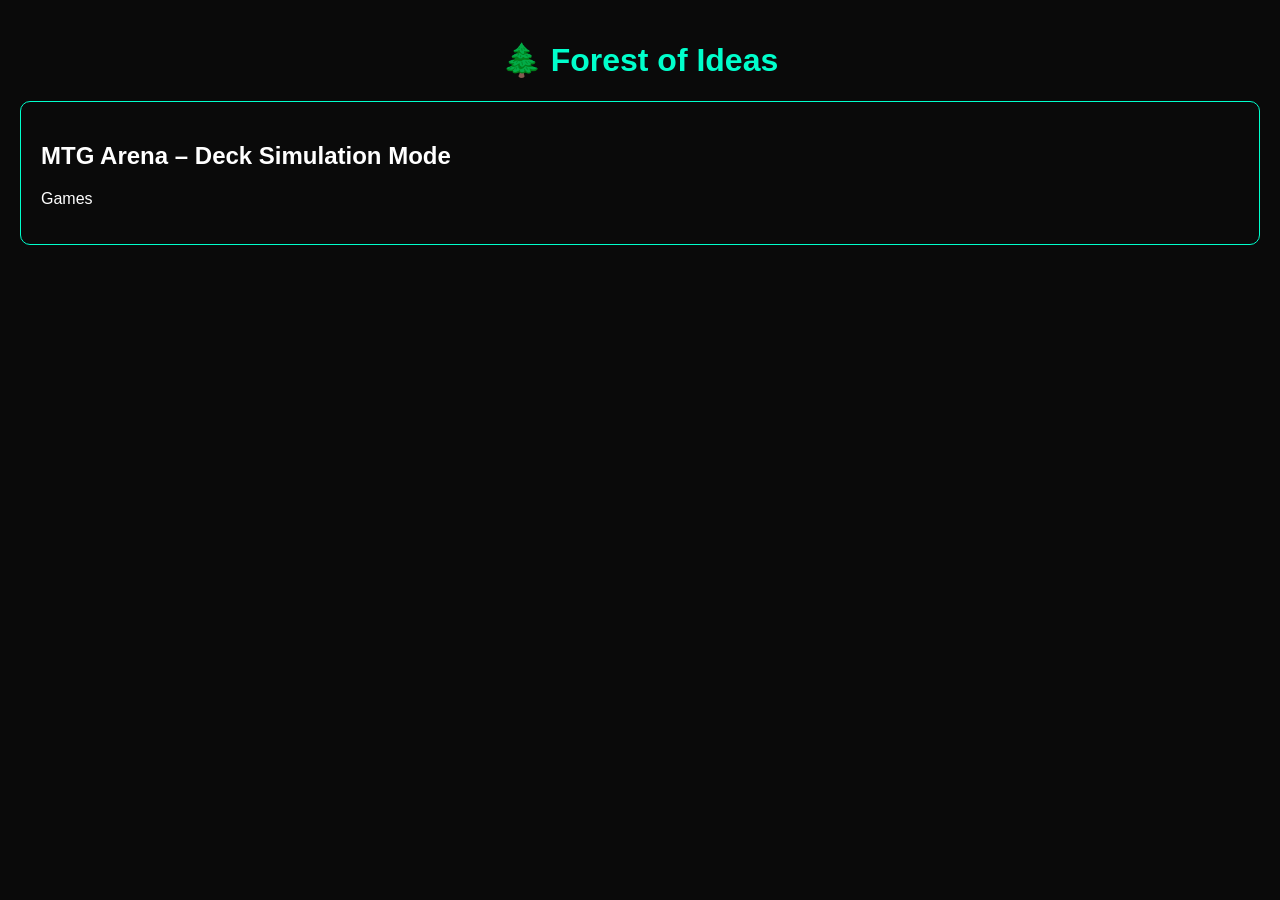
==== index.html @ 0e39c934 "initial portal _ mtg arena page" ====
<!DOCTYPE html>
<html lang="en">
<head>
    <meta charset="UTF-8">
    <meta name="viewport" content="width=device-width, initial-scale=1.0">
    <title>Forest of Ideas</title>
    <link rel="stylesheet" href="styles.css">
</head>
<body>

    <h1 class="title">🌲 Forest of Ideas</h1>

    <div id="ideas-container" class="grid"></div>

    <script src="data.js"></script>
    <script>
        const container = document.getElementById("ideas-container");

        ideas.forEach(idea => {
            const card = document.createElement("a");
            card.href = idea.file;
            card.className = "card";

            card.innerHTML = `
                <h2>${idea.title}</h2>
                <p>${idea.category}</p>
            `;

            container.appendChild(card);
        });
    </script>

</body>
</html>
---- styles.css ----
body {
    background: #0a0a0a;
    color: #eaeaea;
    font-family: Arial, sans-serif;
    margin: 0;
    padding: 20px;
}

.title {
    text-align: center;
    color: #00ffcc;
}

.grid {
    display: grid;
    grid-template-columns: repeat(auto-fit, minmax(250px, 1fr));
    gap: 20px;
}

.card {
    display: block;
    padding: 20px;
    border: 1px solid #00ffcc;
    border-radius: 10px;
    text-decoration: none;
    color: white;
    transition: 0.3s;
}

.card:hover {
    background: #00ffcc;
    color: black;
    box-shadow: 0 0 15px #00ffcc;
}

.container {
    max-width: 800px;
    margin: auto;
}

.back {
    color: #00ffcc;
    text-decoration: none;
}

.section {
    margin-top: 20px;
}
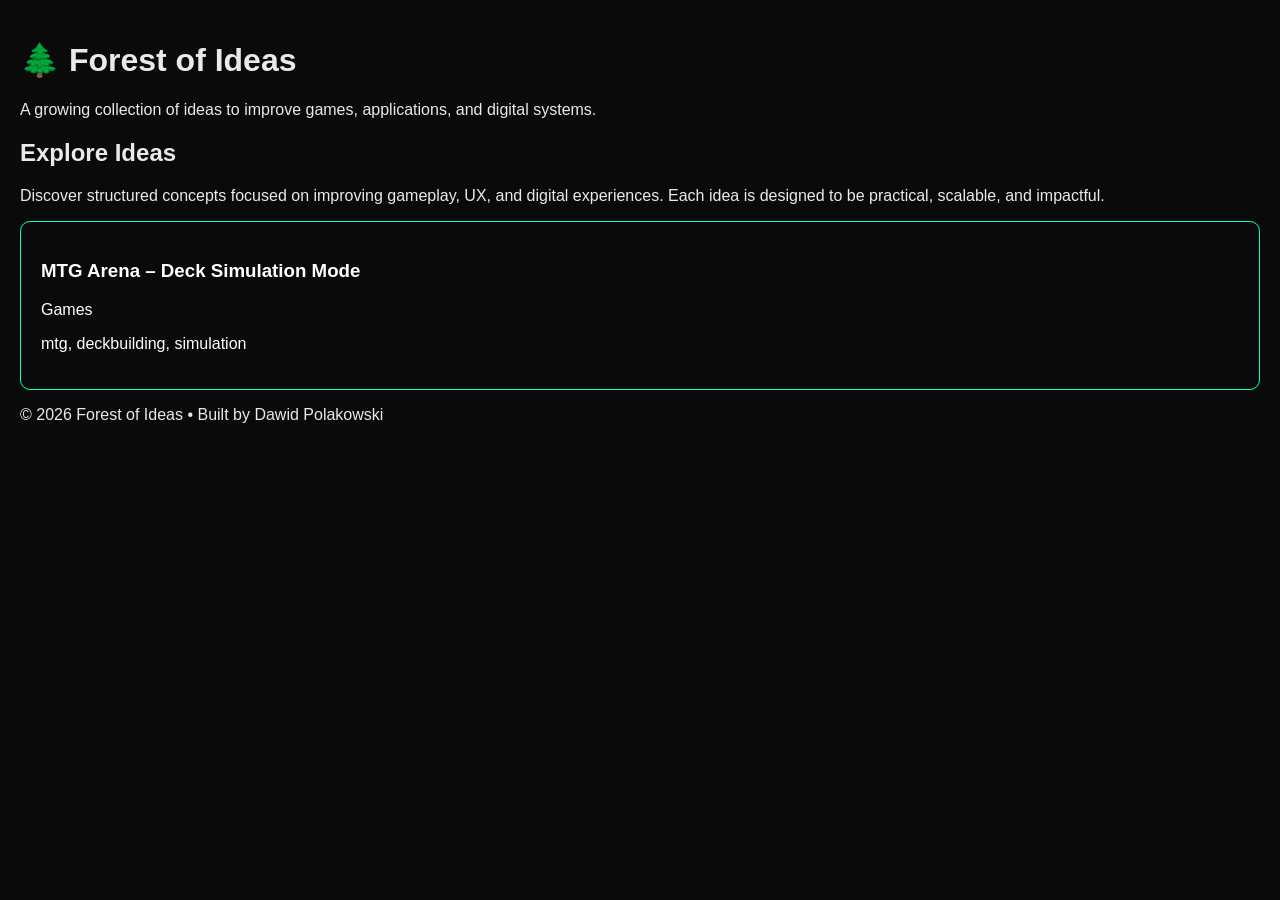
==== commit 59dd66b4: "seo update" ====
--- a/index.html
+++ b/index.html
@@ -1,18 +1,62 @@
 <!DOCTYPE html>
 <html lang="en">
 <head>
+    <!-- BASIC SEO -->
     <meta charset="UTF-8">
     <meta name="viewport" content="width=device-width, initial-scale=1.0">
-    <title>Forest of Ideas</title>
+
+    <title>Forest of Ideas – Game & App Improvement Concepts</title>
+
+    <meta name="description" content="Explore Forest of Ideas – a futuristic collection of ideas to improve games, apps, and digital systems. MTG Arena improvements, UX concepts, and innovative features.">
+
+    <meta name="keywords" content="game ideas, app ideas, MTG Arena improvements, UX ideas, feature ideas, software improvements, game design concepts">
+
+    <meta name="author" content="Dawid Polakowski">
+
+    <!-- OPEN GRAPH (for social media) -->
+    <meta property="og:title" content="Forest of Ideas – Game & App Improvements">
+    <meta property="og:description" content="A futuristic portal of ideas for games, apps, and digital systems. Discover MTG Arena improvements and more.">
+    <meta property="og:type" content="website">
+    <meta property="og:url" content="https://dawidpolakowski.github.io/forest-of-ideas/">
+
+    <!-- TWITTER -->
+    <meta name="twitter:card" content="summary_large_image">
+    <meta name="twitter:title" content="Forest of Ideas">
+    <meta name="twitter:description" content="Ideas to improve games, apps and systems.">
+
+    <!-- STYLES -->
     <link rel="stylesheet" href="styles.css">
 </head>
+
 <body>
 
-    <h1 class="title">🌲 Forest of Ideas</h1>
+    <header class="hero">
+        <h1>🌲 Forest of Ideas</h1>
+        <p class="subtitle">
+            A growing collection of ideas to improve games, applications, and digital systems.
+        </p>
+    </header>
 
-    <div id="ideas-container" class="grid"></div>
+    <main>
+        <section class="intro">
+            <h2>Explore Ideas</h2>
+            <p>
+                Discover structured concepts focused on improving gameplay, UX, and digital experiences.
+                Each idea is designed to be practical, scalable, and impactful.
+            </p>
+        </section>
 
+        <section id="ideas-container" class="grid"></section>
+    </main>
+
+    <footer class="footer">
+        <p>© 2026 Forest of Ideas • Built by Dawid Polakowski</p>
+    </footer>
+
+    <!-- DATA -->
     <script src="data.js"></script>
+
+    <!-- RENDER IDEAS -->
     <script>
         const container = document.getElementById("ideas-container");
 
@@ -22,8 +66,9 @@
             card.className = "card";
 
             card.innerHTML = `
-                <h2>${idea.title}</h2>
-                <p>${idea.category}</p>
+                <h3>${idea.title}</h3>
+                <p class="category">${idea.category}</p>
+                <p class="tags">${idea.tags.join(", ")}</p>
             `;
 
             container.appendChild(card);
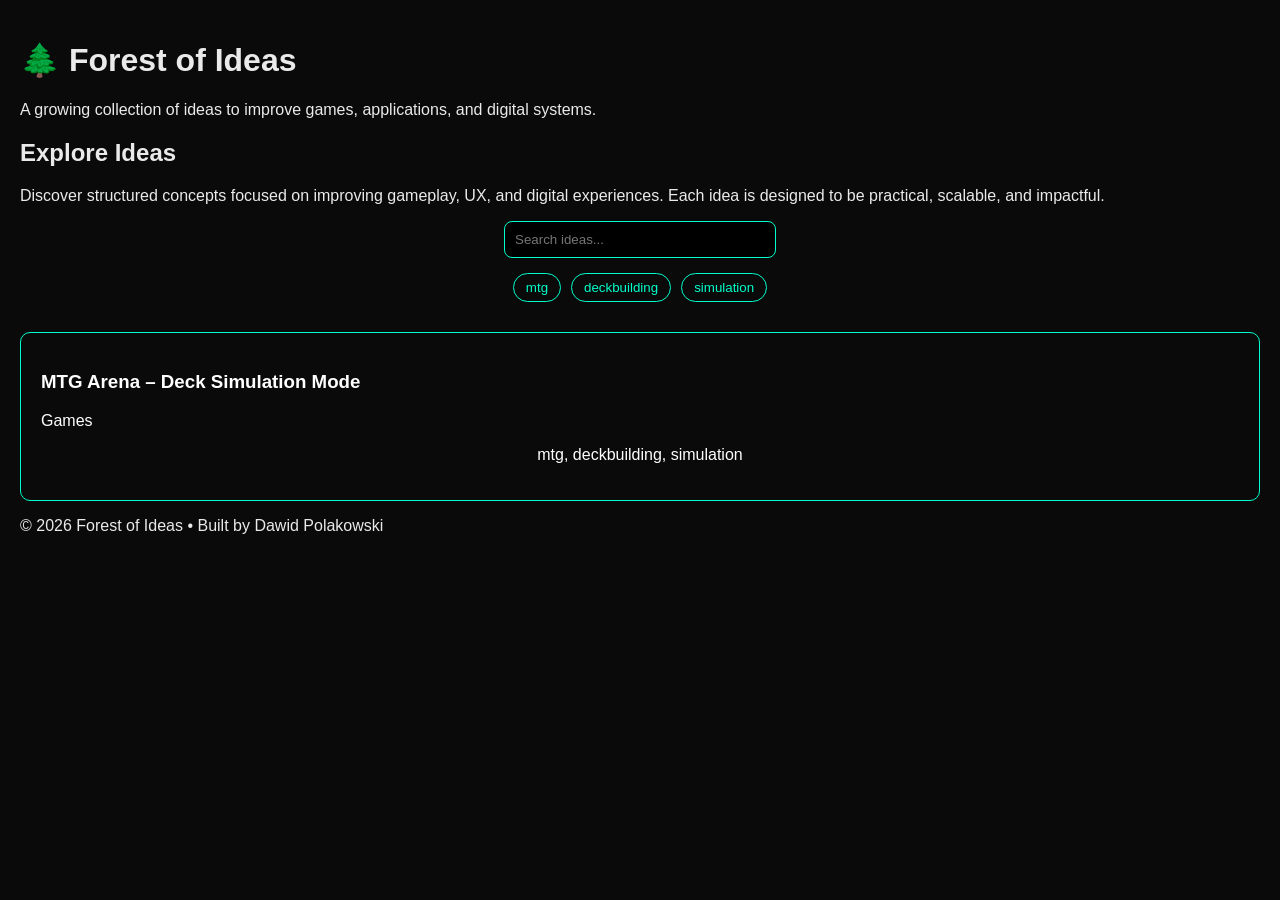
==== commit 7e667e41: "add search" ====
--- a/index.html
+++ b/index.html
@@ -1,5 +1,6 @@
 <!DOCTYPE html>
 <html lang="en">
+
 <head>
     <!-- BASIC SEO -->
     <meta charset="UTF-8">
@@ -7,15 +8,18 @@
 
     <title>Forest of Ideas – Game & App Improvement Concepts</title>
 
-    <meta name="description" content="Explore Forest of Ideas – a futuristic collection of ideas to improve games, apps, and digital systems. MTG Arena improvements, UX concepts, and innovative features.">
+    <meta name="description"
+        content="Explore Forest of Ideas – a futuristic collection of ideas to improve games, apps, and digital systems. MTG Arena improvements, UX concepts, and innovative features.">
 
-    <meta name="keywords" content="game ideas, app ideas, MTG Arena improvements, UX ideas, feature ideas, software improvements, game design concepts">
+    <meta name="keywords"
+        content="game ideas, app ideas, MTG Arena improvements, UX ideas, feature ideas, software improvements, game design concepts">
 
     <meta name="author" content="Dawid Polakowski">
 
     <!-- OPEN GRAPH (for social media) -->
     <meta property="og:title" content="Forest of Ideas – Game & App Improvements">
-    <meta property="og:description" content="A futuristic portal of ideas for games, apps, and digital systems. Discover MTG Arena improvements and more.">
+    <meta property="og:description"
+        content="A futuristic portal of ideas for games, apps, and digital systems. Discover MTG Arena improvements and more.">
     <meta property="og:type" content="website">
     <meta property="og:url" content="https://dawidpolakowski.github.io/forest-of-ideas/">
 
@@ -45,7 +49,13 @@
                 Each idea is designed to be practical, scalable, and impactful.
             </p>
         </section>
+        <section class="controls">
 
+            <input type="text" id="search-input" placeholder="Search ideas...">
+
+            <div id="tags-container" class="tags"></div>
+
+        </section>
         <section id="ideas-container" class="grid"></section>
     </main>
 
@@ -57,23 +67,78 @@
     <script src="data.js"></script>
 
     <!-- RENDER IDEAS -->
-    <script>
-        const container = document.getElementById("ideas-container");
+   <script src="data.js"></script>
 
-        ideas.forEach(idea => {
-            const card = document.createElement("a");
-            card.href = idea.file;
-            card.className = "card";
+<script>
+    const container = document.getElementById("ideas-container");
+    const searchInput = document.getElementById("search-input");
+    const tagsContainer = document.getElementById("tags-container");
 
-            card.innerHTML = `
-                <h3>${idea.title}</h3>
-                <p class="category">${idea.category}</p>
-                <p class="tags">${idea.tags.join(", ")}</p>
-            `;
+    let selectedTag = null;
 
-            container.appendChild(card);
+    // Extract unique tags
+    const allTags = [...new Set(ideas.flatMap(i => i.tags))];
+
+    // Render tags
+    allTags.forEach(tag => {
+        const btn = document.createElement("button");
+        btn.innerText = tag;
+        btn.className = "tag-btn";
+
+        btn.onclick = () => {
+            selectedTag = selectedTag === tag ? null : tag;
+            renderIdeas();
+            updateActiveTag();
+        };
+
+        tagsContainer.appendChild(btn);
+    });
+
+    function updateActiveTag() {
+        document.querySelectorAll(".tag-btn").forEach(btn => {
+            btn.classList.remove("active");
+            if (btn.innerText === selectedTag) {
+                btn.classList.add("active");
+            }
         });
-    </script>
+    }
+
+    function renderIdeas() {
+        const search = searchInput.value.toLowerCase();
+
+        container.innerHTML = "";
+
+        ideas
+            .filter(idea => {
+                const matchesSearch =
+                    idea.title.toLowerCase().includes(search) ||
+                    idea.tags.join(" ").toLowerCase().includes(search);
+
+                const matchesTag =
+                    !selectedTag || idea.tags.includes(selectedTag);
+
+                return matchesSearch && matchesTag;
+            })
+            .forEach(idea => {
+                const card = document.createElement("a");
+                card.href = idea.file;
+                card.className = "card";
+
+                card.innerHTML = `
+                    <h3>${idea.title}</h3>
+                    <p class="category">${idea.category}</p>
+                    <p class="tags">${idea.tags.join(", ")}</p>
+                `;
+
+                container.appendChild(card);
+            });
+    }
+
+    searchInput.addEventListener("input", renderIdeas);
+
+    renderIdeas();
+</script>
 
 </body>
+
 </html>
--- a/styles.css
+++ b/styles.css
@@ -45,4 +45,46 @@
 
 .section {
     margin-top: 20px;
+}
+
+.controls {
+    margin-bottom: 30px;
+    text-align: center;
+}
+
+#search-input {
+    padding: 10px;
+    width: 250px;
+    border-radius: 8px;
+    border: 1px solid #00ffcc;
+    background: black;
+    color: white;
+    margin-bottom: 15px;
+}
+
+.tags {
+    display: flex;
+    flex-wrap: wrap;
+    justify-content: center;
+    gap: 10px;
+}
+
+.tag-btn {
+    padding: 6px 12px;
+    border: 1px solid #00ffcc;
+    background: transparent;
+    color: #00ffcc;
+    border-radius: 20px;
+    cursor: pointer;
+    transition: 0.3s;
+}
+
+.tag-btn:hover {
+    background: #00ffcc;
+    color: black;
+}
+
+.tag-btn.active {
+    background: #00ffcc;
+    color: black;
 }
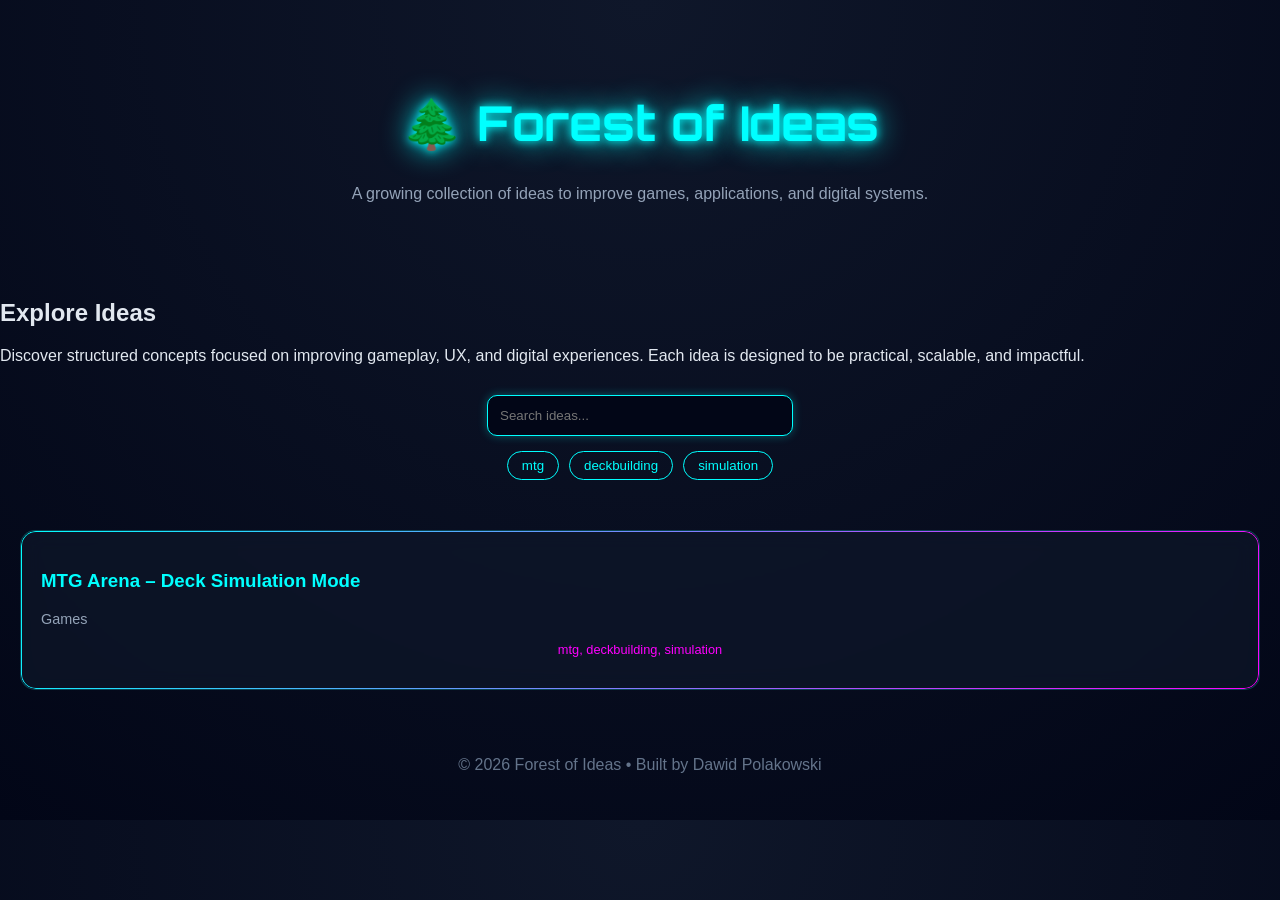
==== commit 7a0a03d9: "styling update" ====
--- a/index.html
+++ b/index.html
@@ -30,6 +30,7 @@
 
     <!-- STYLES -->
     <link rel="stylesheet" href="styles.css">
+    <link href="https://fonts.googleapis.com/css2?family=Orbitron:wght@400;700&display=swap" rel="stylesheet">
 </head>
 
 <body>
--- a/styles.css
+++ b/styles.css
@@ -1,68 +1,48 @@
+/* === GLOBAL === */
 body {
-    background: #0a0a0a;
-    color: #eaeaea;
-    font-family: Arial, sans-serif;
     margin: 0;
-    padding: 20px;
+    font-family: 'Segoe UI', sans-serif;
+    background: radial-gradient(circle at top, #0f172a, #020617);
+    color: #e2e8f0;
 }
 
-.title {
+/* === HERO === */
+.hero {
     text-align: center;
-    color: #00ffcc;
+    padding: 60px 20px;
 }
 
-.grid {
-    display: grid;
-    grid-template-columns: repeat(auto-fit, minmax(250px, 1fr));
-    gap: 20px;
+.hero h1 {
+    font-family: 'Orbitron', sans-serif;
+    font-size: 3rem;
+    color: #00ffff;
+    text-shadow: 0 0 10px #00ffff, 0 0 30px #00ffff;
 }
 
-.card {
-    display: block;
-    padding: 20px;
-    border: 1px solid #00ffcc;
-    border-radius: 10px;
-    text-decoration: none;
-    color: white;
-    transition: 0.3s;
+.subtitle {
+    color: #94a3b8;
 }
 
-.card:hover {
-    background: #00ffcc;
-    color: black;
-    box-shadow: 0 0 15px #00ffcc;
-}
-
-.container {
-    max-width: 800px;
-    margin: auto;
-}
-
-.back {
-    color: #00ffcc;
-    text-decoration: none;
-}
-
-.section {
-    margin-top: 20px;
-}
-
+/* === CONTROLS === */
 .controls {
-    margin-bottom: 30px;
     text-align: center;
+    margin: 30px 0;
 }
 
 #search-input {
-    padding: 10px;
-    width: 250px;
-    border-radius: 8px;
-    border: 1px solid #00ffcc;
-    background: black;
-    color: white;
-    margin-bottom: 15px;
+    padding: 12px;
+    width: 280px;
+    border-radius: 10px;
+    border: 1px solid #00ffff;
+    background: #020617;
+    color: #00ffff;
+    outline: none;
+    box-shadow: 0 0 10px rgba(0,255,255,0.3);
 }
 
+/* === TAGS === */
 .tags {
+    margin-top: 15px;
     display: flex;
     flex-wrap: wrap;
     justify-content: center;
@@ -70,21 +50,109 @@
 }
 
 .tag-btn {
-    padding: 6px 12px;
-    border: 1px solid #00ffcc;
+    padding: 6px 14px;
+    border: 1px solid #00ffff;
     background: transparent;
-    color: #00ffcc;
+    color: #00ffff;
     border-radius: 20px;
     cursor: pointer;
     transition: 0.3s;
 }
 
 .tag-btn:hover {
-    background: #00ffcc;
+    background: #00ffff;
     color: black;
+    box-shadow: 0 0 10px #00ffff;
 }
 
 .tag-btn.active {
-    background: #00ffcc;
+    background: #ff00ff;
+    border-color: #ff00ff;
     color: black;
+    box-shadow: 0 0 12px #ff00ff;
+}
+
+/* === GRID === */
+.grid {
+    display: grid;
+    grid-template-columns: repeat(auto-fit, minmax(260px, 1fr));
+    gap: 20px;
+    padding: 20px;
+}
+
+/* === CARD === */
+.card {
+    position: relative;
+    display: block;
+    padding: 20px;
+    border-radius: 15px;
+    text-decoration: none;
+    color: white;
+    background: rgba(15, 23, 42, 0.7);
+    border: 1px solid rgba(0,255,255,0.2);
+    backdrop-filter: blur(10px);
+    transition: 0.3s;
+    overflow: hidden;
+    animation: glowPulse 4s infinite alternate;
+
+}
+
+@keyframes glowPulse {
+    from {
+        box-shadow: 0 0 5px rgba(0,255,255,0.2);
+    }
+    to {
+        box-shadow: 0 0 25px rgba(255,0,255,0.4);
+    }
+}
+
+/* glowing border effect */
+.card::before {
+    content: "";
+    position: absolute;
+    inset: 0;
+    border-radius: 15px;
+    padding: 1px;
+    background: linear-gradient(120deg, #00ffff, #ff00ff);
+    -webkit-mask: 
+        linear-gradient(#000 0 0) content-box, 
+        linear-gradient(#000 0 0);
+    -webkit-mask-composite: xor;
+    mask-composite: exclude;
+}
+
+.card:hover {
+    transform: translateY(-5px) scale(1.02);
+    box-shadow: 0 0 20px rgba(0,255,255,0.4);
+}
+
+.card h3 {
+    color: #00ffff;
+}
+
+.category {
+    font-size: 0.9rem;
+    color: #94a3b8;
+}
+
+.tags {
+    font-size: 0.8rem;
+    color: #ff00ff;
+}
+
+/* === FOOTER === */
+.footer {
+    text-align: center;
+    padding: 30px;
+    color: #64748b;
+}
+
+/* === SCROLLBAR === */
+::-webkit-scrollbar {
+    width: 8px;
+}
+
+::-webkit-scrollbar-thumb {
+    background: linear-gradient(#00ffff, #ff00ff);
+    border-radius: 10px;
 }
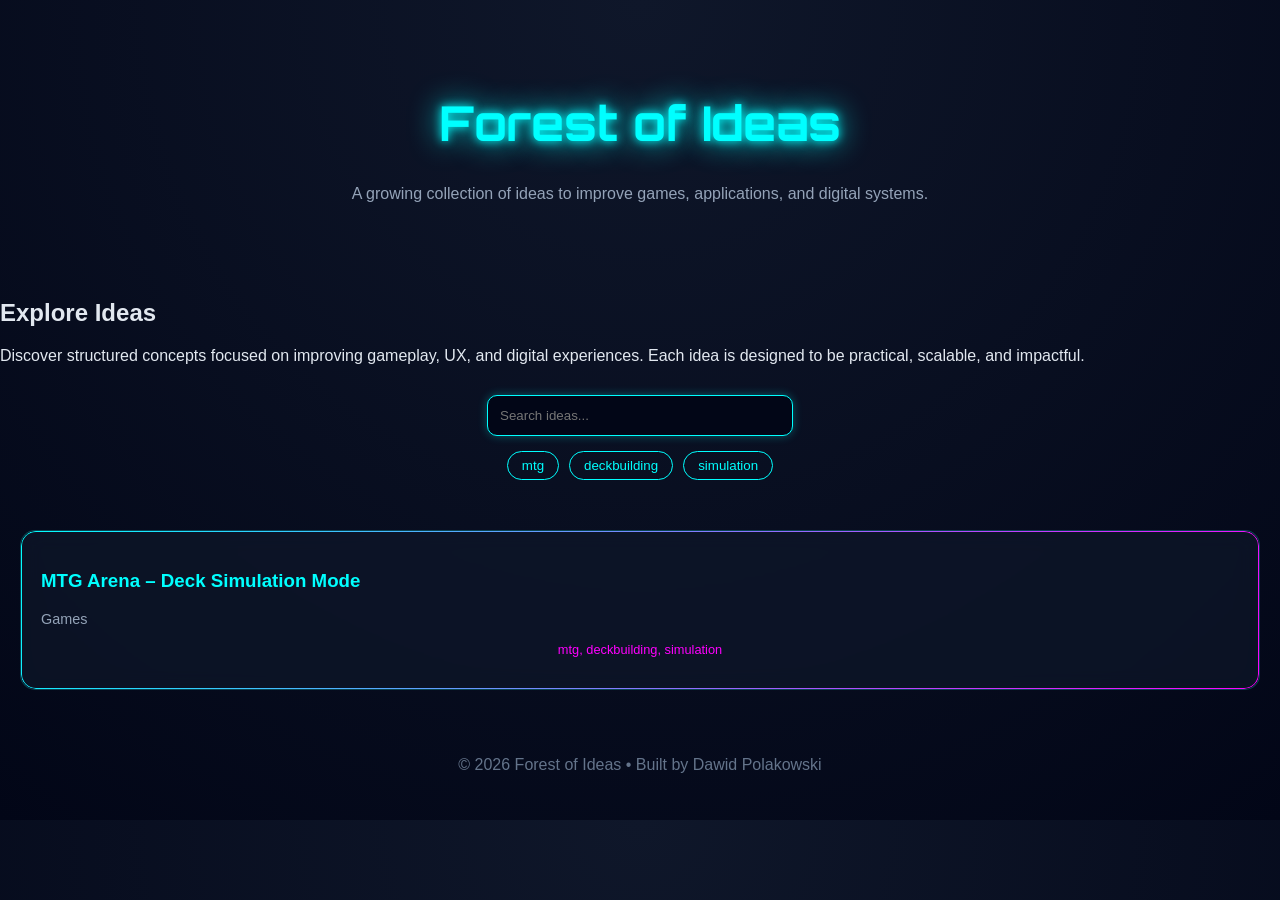
==== commit fadd29fb: "remove a tree from index" ====
--- a/index.html
+++ b/index.html
@@ -36,7 +36,7 @@
 <body>
 
     <header class="hero">
-        <h1>🌲 Forest of Ideas</h1>
+        <h1>Forest of Ideas</h1>
         <p class="subtitle">
             A growing collection of ideas to improve games, applications, and digital systems.
         </p>
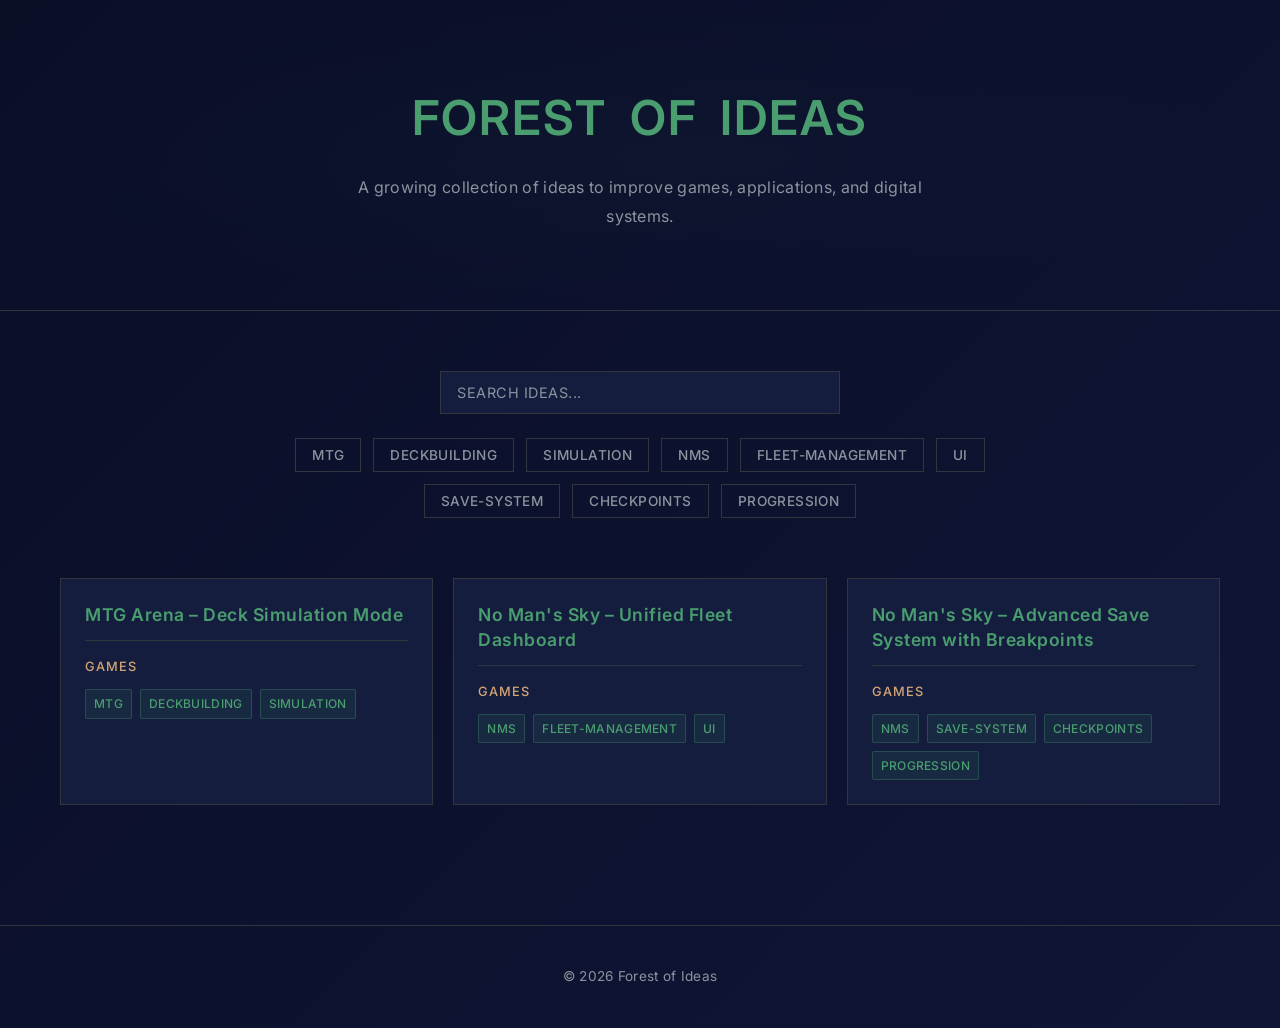
==== commit 4a9196a6: "no mans sky page" ====
--- a/index.html
+++ b/index.html
@@ -2,7 +2,6 @@
 <html lang="en">
 
 <head>
-    <!-- BASIC SEO -->
     <meta charset="UTF-8">
     <meta name="viewport" content="width=device-width, initial-scale=1.0">
 
@@ -16,129 +15,44 @@
 
     <meta name="author" content="Dawid Polakowski">
 
-    <!-- OPEN GRAPH (for social media) -->
     <meta property="og:title" content="Forest of Ideas – Game & App Improvements">
     <meta property="og:description"
         content="A futuristic portal of ideas for games, apps, and digital systems. Discover MTG Arena improvements and more.">
     <meta property="og:type" content="website">
     <meta property="og:url" content="https://dawidpolakowski.github.io/forest-of-ideas/">
 
-    <!-- TWITTER -->
     <meta name="twitter:card" content="summary_large_image">
     <meta name="twitter:title" content="Forest of Ideas">
     <meta name="twitter:description" content="Ideas to improve games, apps and systems.">
 
-    <!-- STYLES -->
     <link rel="stylesheet" href="styles.css">
-    <link href="https://fonts.googleapis.com/css2?family=Orbitron:wght@400;700&display=swap" rel="stylesheet">
+    <link href="https://fonts.googleapis.com/css2?family=Inter:wght@400;500;600&display=swap" rel="stylesheet">
 </head>
 
 <body>
 
     <header class="hero">
-        <h1>Forest of Ideas</h1>
-        <p class="subtitle">
-            A growing collection of ideas to improve games, applications, and digital systems.
-        </p>
+        <div class="hero-content">
+            <h1>FOREST OF IDEAS</h1>
+            <p class="subtitle">A growing collection of ideas to improve games, applications, and digital systems.</p>
+        </div>
     </header>
 
     <main>
-        <section class="intro">
-            <h2>Explore Ideas</h2>
-            <p>
-                Discover structured concepts focused on improving gameplay, UX, and digital experiences.
-                Each idea is designed to be practical, scalable, and impactful.
-            </p>
+        <section class="controls">
+            <input type="text" id="search-input" placeholder="SEARCH IDEAS..." class="search-input">
+            <div id="tags-container" class="tags-container"></div>
         </section>
-        <section class="controls">
 
-            <input type="text" id="search-input" placeholder="Search ideas...">
-
-            <div id="tags-container" class="tags"></div>
-
-        </section>
-        <section id="ideas-container" class="grid"></section>
+        <section id="ideas-container" class="ideas-grid"></section>
     </main>
 
     <footer class="footer">
-        <p>© 2026 Forest of Ideas • Built by Dawid Polakowski</p>
+        <p>© 2026 Forest of Ideas</p>
     </footer>
 
-    <!-- DATA -->
     <script src="data.js"></script>
-
-    <!-- RENDER IDEAS -->
-   <script src="data.js"></script>
-
-<script>
-    const container = document.getElementById("ideas-container");
-    const searchInput = document.getElementById("search-input");
-    const tagsContainer = document.getElementById("tags-container");
-
-    let selectedTag = null;
-
-    // Extract unique tags
-    const allTags = [...new Set(ideas.flatMap(i => i.tags))];
-
-    // Render tags
-    allTags.forEach(tag => {
-        const btn = document.createElement("button");
-        btn.innerText = tag;
-        btn.className = "tag-btn";
-
-        btn.onclick = () => {
-            selectedTag = selectedTag === tag ? null : tag;
-            renderIdeas();
-            updateActiveTag();
-        };
-
-        tagsContainer.appendChild(btn);
-    });
-
-    function updateActiveTag() {
-        document.querySelectorAll(".tag-btn").forEach(btn => {
-            btn.classList.remove("active");
-            if (btn.innerText === selectedTag) {
-                btn.classList.add("active");
-            }
-        });
-    }
-
-    function renderIdeas() {
-        const search = searchInput.value.toLowerCase();
-
-        container.innerHTML = "";
-
-        ideas
-            .filter(idea => {
-                const matchesSearch =
-                    idea.title.toLowerCase().includes(search) ||
-                    idea.tags.join(" ").toLowerCase().includes(search);
-
-                const matchesTag =
-                    !selectedTag || idea.tags.includes(selectedTag);
-
-                return matchesSearch && matchesTag;
-            })
-            .forEach(idea => {
-                const card = document.createElement("a");
-                card.href = idea.file;
-                card.className = "card";
-
-                card.innerHTML = `
-                    <h3>${idea.title}</h3>
-                    <p class="category">${idea.category}</p>
-                    <p class="tags">${idea.tags.join(", ")}</p>
-                `;
-
-                container.appendChild(card);
-            });
-    }
-
-    searchInput.addEventListener("input", renderIdeas);
-
-    renderIdeas();
-</script>
+    <script src="app.js"></script>
 
 </body>
 
--- a/styles.css
+++ b/styles.css
@@ -1,158 +1,396 @@
-/* === GLOBAL === */
+/* === VARIABLES === */
+:root {
+    --primary-bg: #0a0e27;
+    --secondary-bg: #0f1535;
+    --tertiary-bg: #141d3e;
+    --accent-primary: #4a9d6f;
+    --accent-secondary: #3d8659;
+    --accent-warm: #d4a574;
+    --text-primary: #c9d1d9;
+    --text-secondary: #8b949e;
+    --border-color: #30363d;
+    --hover-bg: #1c2741;
+}
+
+/* === RESET & GLOBALS === */
+* {
+    margin: 0;
+    padding: 0;
+    box-sizing: border-box;
+}
+
+html {
+    scroll-behavior: smooth;
+}
+
 body {
-    margin: 0;
-    font-family: 'Segoe UI', sans-serif;
-    background: radial-gradient(circle at top, #0f172a, #020617);
-    color: #e2e8f0;
-}
-
-/* === HERO === */
+    font-family: 'Inter', -apple-system, BlinkMacSystemFont, 'Segoe UI', sans-serif;
+    background: linear-gradient(135deg, var(--primary-bg) 0%, var(--secondary-bg) 100%);
+    color: var(--text-primary);
+    line-height: 1.6;
+    letter-spacing: 0.3px;
+}
+
+/* === HEADER === */
 .hero {
+    padding: 80px 20px;
+    text-align: center;
+    border-bottom: 1px solid var(--border-color);
+    position: relative;
+    overflow: hidden;
+}
+
+.hero::before {
+    content: '';
+    position: absolute;
+    top: 0;
+    left: 0;
+    right: 0;
+    bottom: 0;
+    background: radial-gradient(ellipse at center, rgba(74, 157, 111, 0.03) 0%, transparent 70%);
+    pointer-events: none;
+}
+
+.hero-content {
+    position: relative;
+    z-index: 1;
+    max-width: 800px;
+    margin: 0 auto;
+}
+
+.hero h1 {
+    font-size: 3rem;
+    font-weight: 600;
+    letter-spacing: 2px;
+    color: var(--accent-primary);
+    margin-bottom: 16px;
+    text-transform: uppercase;
+    word-spacing: 0.2em;
+}
+
+.subtitle {
+    font-size: 1rem;
+    color: var(--text-secondary);
+    font-weight: 400;
+    max-width: 600px;
+    margin: 0 auto;
+    line-height: 1.8;
+}
+
+/* === MAIN CONTENT === */
+main {
+    max-width: 1200px;
+    margin: 0 auto;
+    padding: 60px 20px;
+}
+
+/* === CONTROLS === */
+.controls {
+    margin-bottom: 60px;
+    display: flex;
+    flex-direction: column;
+    gap: 24px;
+    align-items: center;
+}
+
+.search-input {
+    width: 100%;
+    max-width: 400px;
+    padding: 12px 16px;
+    font-size: 0.9rem;
+    letter-spacing: 0.5px;
+    text-transform: uppercase;
+    background: var(--tertiary-bg);
+    border: 1px solid var(--border-color);
+    color: var(--text-primary);
+    outline: none;
+    transition: all 0.3s ease;
+    font-family: 'Inter', sans-serif;
+}
+
+.search-input::placeholder {
+    color: var(--text-secondary);
+    text-transform: uppercase;
+}
+
+.search-input:focus {
+    border-color: var(--accent-primary);
+    background: var(--hover-bg);
+    box-shadow: 0 0 0 2px rgba(74, 157, 111, 0.1);
+}
+
+/* === TAGS === */
+.tags-container {
+    display: flex;
+    flex-wrap: wrap;
+    gap: 12px;
+    justify-content: center;
+    max-width: 800px;
+}
+
+.tag-btn {
+    padding: 8px 16px;
+    font-size: 0.85rem;
+    letter-spacing: 0.4px;
+    text-transform: uppercase;
+    background: transparent;
+    border: 1px solid var(--border-color);
+    color: var(--text-secondary);
+    cursor: pointer;
+    transition: all 0.2s ease;
+    font-family: 'Inter', sans-serif;
+    font-weight: 500;
+}
+
+.tag-btn:hover {
+    border-color: var(--accent-primary);
+    color: var(--accent-primary);
+    background: rgba(74, 157, 111, 0.05);
+}
+
+.tag-btn.active {
+    background: var(--accent-primary);
+    border-color: var(--accent-primary);
+    color: var(--primary-bg);
+    font-weight: 600;
+}
+
+/* === IDEAS GRID === */
+.ideas-grid {
+    display: grid;
+    grid-template-columns: repeat(auto-fill, minmax(300px, 1fr));
+    gap: 20px;
+    margin-bottom: 60px;
+}
+
+/* === IDEA CARD === */
+.idea-card {
+    display: block;
+    padding: 24px;
+    background: var(--tertiary-bg);
+    border: 1px solid var(--border-color);
+    text-decoration: none;
+    color: inherit;
+    transition: all 0.3s ease;
+    position: relative;
+    overflow: hidden;
+}
+
+.idea-card::before {
+    content: '';
+    position: absolute;
+    top: 0;
+    left: -100%;
+    width: 100%;
+    height: 100%;
+    background: linear-gradient(90deg, transparent, rgba(74, 157, 111, 0.1), transparent);
+    transition: left 0.5s ease;
+}
+
+.idea-card:hover {
+    border-color: var(--accent-primary);
+    background: var(--hover-bg);
+    transform: translateY(-2px);
+}
+
+.idea-card:hover::before {
+    left: 100%;
+}
+
+.card-header {
+    margin-bottom: 16px;
+    border-bottom: 1px solid var(--border-color);
+    padding-bottom: 12px;
+}
+
+.card-header h3 {
+    font-size: 1.1rem;
+    font-weight: 600;
+    letter-spacing: 0.5px;
+    color: var(--accent-primary);
+    line-height: 1.4;
+}
+
+.card-body {
+    display: flex;
+    flex-direction: column;
+    gap: 12px;
+}
+
+.category {
+    font-size: 0.8rem;
+    text-transform: uppercase;
+    letter-spacing: 1px;
+    color: var(--accent-warm);
+    font-weight: 500;
+}
+
+.tags {
+    display: flex;
+    flex-wrap: wrap;
+    gap: 8px;
+}
+
+.tag {
+    display: inline-block;
+    font-size: 0.75rem;
+    padding: 4px 8px;
+    background: rgba(74, 157, 111, 0.1);
+    border: 1px solid rgba(74, 157, 111, 0.3);
+    color: var(--accent-primary);
+    border-radius: 2px;
+    text-transform: uppercase;
+    letter-spacing: 0.3px;
+    font-weight: 500;
+}
+
+/* === NO RESULTS === */
+.no-results {
+    grid-column: 1 / -1;
     text-align: center;
     padding: 60px 20px;
-}
-
-.hero h1 {
-    font-family: 'Orbitron', sans-serif;
-    font-size: 3rem;
-    color: #00ffff;
-    text-shadow: 0 0 10px #00ffff, 0 0 30px #00ffff;
-}
-
-.subtitle {
-    color: #94a3b8;
-}
-
-/* === CONTROLS === */
-.controls {
-    text-align: center;
-    margin: 30px 0;
-}
-
-#search-input {
-    padding: 12px;
-    width: 280px;
-    border-radius: 10px;
-    border: 1px solid #00ffff;
-    background: #020617;
-    color: #00ffff;
-    outline: none;
-    box-shadow: 0 0 10px rgba(0,255,255,0.3);
-}
-
-/* === TAGS === */
-.tags {
-    margin-top: 15px;
-    display: flex;
-    flex-wrap: wrap;
-    justify-content: center;
-    gap: 10px;
-}
-
-.tag-btn {
-    padding: 6px 14px;
-    border: 1px solid #00ffff;
-    background: transparent;
-    color: #00ffff;
-    border-radius: 20px;
-    cursor: pointer;
-    transition: 0.3s;
-}
-
-.tag-btn:hover {
-    background: #00ffff;
-    color: black;
-    box-shadow: 0 0 10px #00ffff;
-}
-
-.tag-btn.active {
-    background: #ff00ff;
-    border-color: #ff00ff;
-    color: black;
-    box-shadow: 0 0 12px #ff00ff;
-}
-
-/* === GRID === */
-.grid {
-    display: grid;
-    grid-template-columns: repeat(auto-fit, minmax(260px, 1fr));
-    gap: 20px;
-    padding: 20px;
-}
-
-/* === CARD === */
-.card {
-    position: relative;
-    display: block;
-    padding: 20px;
-    border-radius: 15px;
-    text-decoration: none;
-    color: white;
-    background: rgba(15, 23, 42, 0.7);
-    border: 1px solid rgba(0,255,255,0.2);
-    backdrop-filter: blur(10px);
-    transition: 0.3s;
-    overflow: hidden;
-    animation: glowPulse 4s infinite alternate;
-
-}
-
-@keyframes glowPulse {
-    from {
-        box-shadow: 0 0 5px rgba(0,255,255,0.2);
-    }
-    to {
-        box-shadow: 0 0 25px rgba(255,0,255,0.4);
-    }
-}
-
-/* glowing border effect */
-.card::before {
-    content: "";
-    position: absolute;
-    inset: 0;
-    border-radius: 15px;
-    padding: 1px;
-    background: linear-gradient(120deg, #00ffff, #ff00ff);
-    -webkit-mask: 
-        linear-gradient(#000 0 0) content-box, 
-        linear-gradient(#000 0 0);
-    -webkit-mask-composite: xor;
-    mask-composite: exclude;
-}
-
-.card:hover {
-    transform: translateY(-5px) scale(1.02);
-    box-shadow: 0 0 20px rgba(0,255,255,0.4);
-}
-
-.card h3 {
-    color: #00ffff;
-}
-
-.category {
-    font-size: 0.9rem;
-    color: #94a3b8;
-}
-
-.tags {
-    font-size: 0.8rem;
-    color: #ff00ff;
+    color: var(--text-secondary);
+    font-size: 1rem;
+    letter-spacing: 0.5px;
 }
 
 /* === FOOTER === */
 .footer {
+    border-top: 1px solid var(--border-color);
+    padding: 40px 20px;
     text-align: center;
-    padding: 30px;
-    color: #64748b;
-}
-
-/* === SCROLLBAR === */
-::-webkit-scrollbar {
-    width: 8px;
-}
-
-::-webkit-scrollbar-thumb {
-    background: linear-gradient(#00ffff, #ff00ff);
-    border-radius: 10px;
-}+    color: var(--text-secondary);
+    font-size: 0.85rem;
+    letter-spacing: 0.3px;
+}
+
+.footer p {
+    margin: 0;
+}
+
+/* === IDEA PAGE STYLES === */
+.container {
+    max-width: 800px;
+    margin: 0 auto;
+    padding: 40px 20px;
+}
+
+.back {
+    display: inline-block;
+    margin-bottom: 40px;
+    color: var(--accent-primary);
+    text-decoration: none;
+    font-size: 0.9rem;
+    letter-spacing: 0.5px;
+    text-transform: uppercase;
+    transition: all 0.2s ease;
+    font-weight: 500;
+}
+
+.back:hover {
+    color: var(--accent-secondary);
+    margin-left: 4px;
+}
+
+.container h1 {
+    font-size: 2.2rem;
+    color: var(--accent-primary);
+    margin-bottom: 12px;
+    font-weight: 600;
+    letter-spacing: 0.5px;
+    line-height: 1.3;
+}
+
+.description {
+    font-size: 1.1rem;
+    color: var(--text-secondary);
+    margin-bottom: 40px;
+    line-height: 1.8;
+    border-bottom: 1px solid var(--border-color);
+    padding-bottom: 20px;
+}
+
+.section {
+    margin-bottom: 40px;
+    padding-bottom: 40px;
+    border-bottom: 1px solid var(--border-color);
+}
+
+.section:last-child {
+    border-bottom: none;
+    margin-bottom: 0;
+    padding-bottom: 0;
+}
+
+.section h2 {
+    font-size: 1.4rem;
+    color: var(--accent-primary);
+    margin-bottom: 16px;
+    font-weight: 600;
+    letter-spacing: 0.5px;
+    text-transform: uppercase;
+}
+
+.section p {
+    color: var(--text-primary);
+    line-height: 1.8;
+    margin-bottom: 12px;
+}
+
+.section ul {
+    margin-left: 20px;
+    margin-bottom: 0;
+}
+
+.section li {
+    margin-bottom: 12px;
+    color: var(--text-primary);
+    line-height: 1.8;
+}
+
+.section li::marker {
+    color: var(--accent-primary);
+}
+
+/* === RESPONSIVE === */
+@media (max-width: 768px) {
+    .hero h1 {
+        font-size: 2rem;
+    }
+
+    .ideas-grid {
+        grid-template-columns: 1fr;
+    }
+
+    .controls {
+        gap: 16px;
+    }
+
+    .search-input {
+        max-width: 100%;
+    }
+
+    .container h1 {
+        font-size: 1.6rem;
+    }
+
+    .container {
+        padding: 24px 16px;
+    }
+}
+
+/* === ANIMATIONS === */
+@keyframes fadeIn {
+    from {
+        opacity: 0;
+        transform: translateY(10px);
+    }
+    to {
+        opacity: 1;
+        transform: translateY(0);
+    }
+}
+
+.idea-card {
+    animation: fadeIn 0.4s ease-out;
+}
